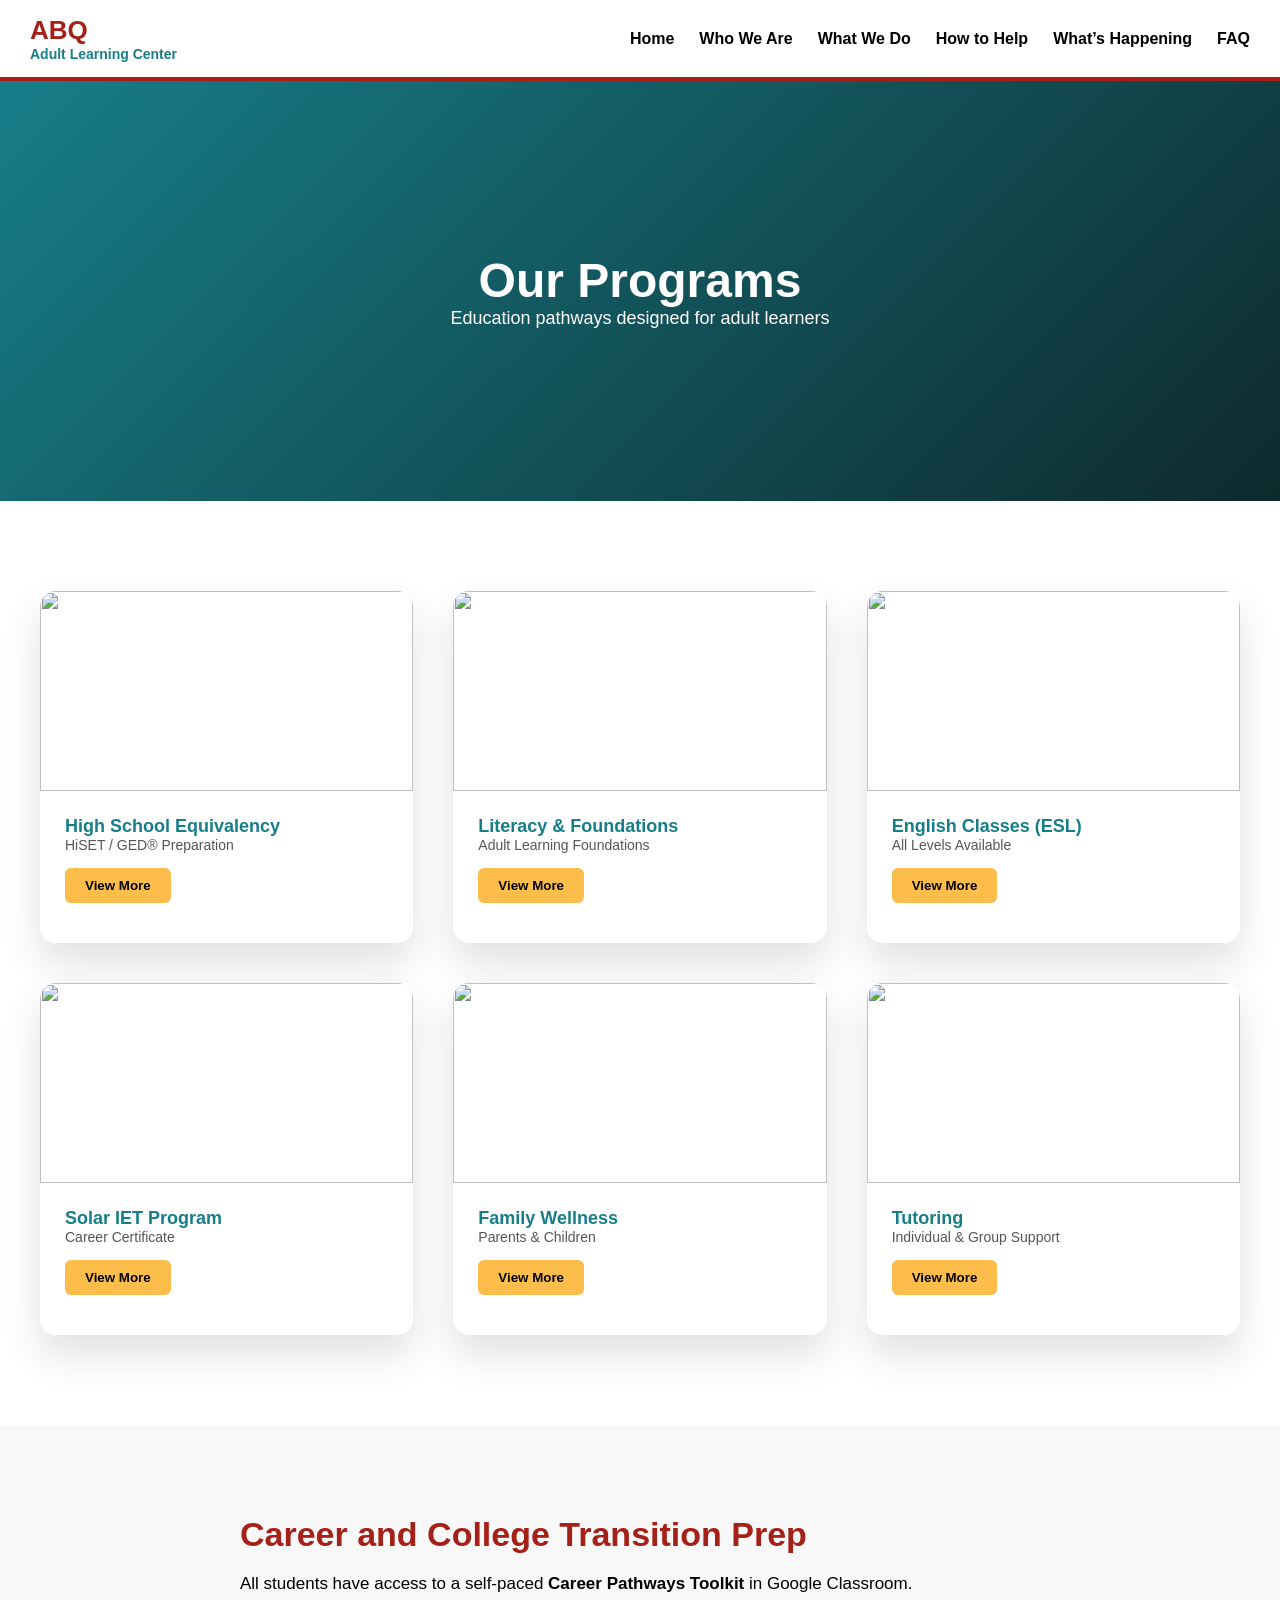
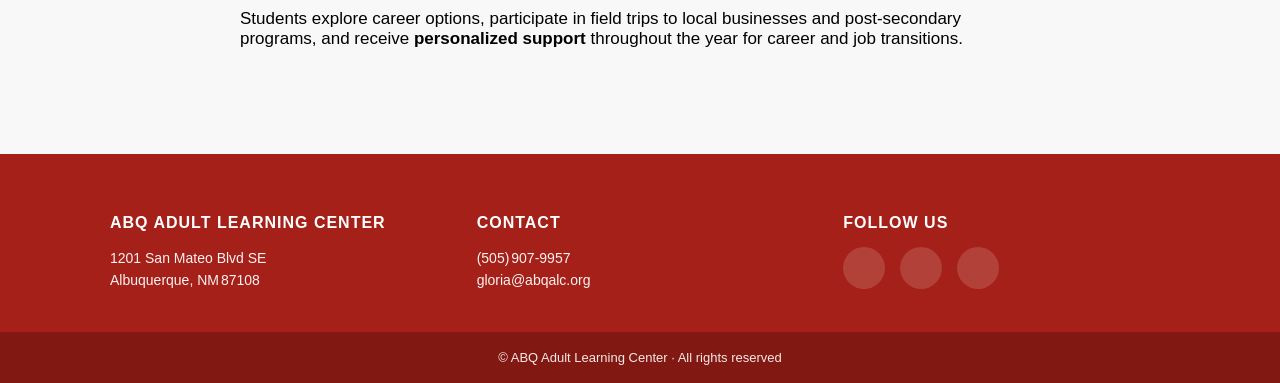
==== pa.html @ e1749927 "Add files via upload" ====
<!DOCTYPE html><html lang="es">
<head>
  <meta charset="UTF-8" />
  <meta name="viewport" content="width=device-width, initial-scale=1.0" />

  <title>ABQ Adult Learning Center</title>
  <link rel="stylesheet" href="styles.css" />
  <script src="script.js"></script>

</head>

<body>

<!-- ================= NAVBAR ================= -->
<header class="navbar">
  <div class="logo">
    ABQ <span>Adult Learning Center</span>
  </div>

  <button class="menu-toggle" aria-label="Toggle Menu">☰</button>

  <nav class="nav-menu">
    <ul class="menu-root">

      <li class="menu-item">
<a href="index.html">Home</a>

        <ul class="submenu">
          <li class="has-children"><a href="pa.html">Program Information</a>
             <ul class="submenu sub">
              <li><a href="pa.html">1</a></li>
              <li><a href="pa2.html">2</a></li>
              <li><a href="pa.html">3</a></li>
              <li><a href="pa.html">4</a></li>
              <li><a href="pa.html">5</a></li>
             
            </ul>
            </li>

          <li class="has-children">
            <a href="pa.html"> 2022–2023 Student Success</a>
             <ul class="submenu sub">
              <li><a href="pa.html">Board</a></li>
             <li><a href="pa.html">staff</a></li>
            </ul>
            </li>
          <li>Location & Contact</li>
        </ul>
      </li>

      <li class="menu-item">
        Who We Are
        <ul class="submenu">
          <li class="has-children">
            Board and Staff
            <ul class="submenu sub">
              <li>Board</li>
              <li>Staff</li>
            </ul>
          </li>
          <li>Community Partners</li>
          <li>Contact Us</li>
        </ul>
      </li>

      <li class="menu-item">
        What We Do
        <ul class="submenu">
          <li>Our Programs</li>
          <li>Student Advocacy</li>
          <li>Resources</li>
          <li>Janice Pecos Scholarship</li>
        </ul>
      </li>

      <li class="menu-item">
        How to Help
        <ul class="submenu">
          <li>Volunteer</li>
          <li>Donate</li>
        </ul>
      </li>

      <li class="menu-item">
        What’s Happening
        <ul class="submenu">
          <li>Annual Reports</li>
          <li>Events</li>
          <li>News</li>
        </ul>
      </li>

      <li class="menu-item">FAQ</li>
    </ul>
  </nav>
</header>

<!-- ===================== MAIN CONTENT ===================== -->
<main>

 
<!-- ================= HERO ================= -->
<section class="program-hero">
  <canvas id="network"></canvas>

  <div class="program-hero-content">
    <h1>Our Programs</h1>
    <p>Education pathways designed for adult learners</p>
  </div>
</section>




<!-- ================= PROGRAMS ================= -->
<section class="p-sec">
  <div class="p-grid">

    <div class="p-card">
      <img src="img/aalc4.jpg" alt="">
      <div class="p-info">
        <h3>High School Equivalency</h3>
        <p>HiSET / GED® Preparation</p>
        <button class="p-btn">View More</button>

        <div class="p-more">
          <p>
            In‑person and online classes available.<br>
            Instruction in Reading, Writing, Math,
            Science and Social Studies.
          </p>
        </div>
      </div>
    </div>

    <div class="p-card">
      <img src="img/aalc6.jpg" alt="">
      <div class="p-info">
        <h3>Literacy & Foundations</h3>
        <p>Adult Learning Foundations</p>
        <button class="p-btn">View More</button>

        <div class="p-more">
          <p>
            Improve your reading, writing,
            and basic math skills with learners
            at a similar level.

Do you need help with literacy and the fundamentals of education to earn your high school equivalency (formerly known as GED)?  We're here to help you get there!  

We currently offer a hybrid class to accommodate your needs:

Online classes meet Monday to Wednesday:

10 a.m. to noon 

OR

5 p.m. to 7 p.m.

In-person classes meet on Thursday:

10 a.m. to noon 

OR

5 p.m. to 7 p.m.

          </p>
        </div>
      </div>
    </div>

    <div class="p-card">
      <img src="img/aalc5.jpg" alt="">
      <div class="p-info">
        <h3>English Classes (ESL)</h3>
        <p>All Levels Available</p>
        <button class="p-btn">View More</button>

        <div class="p-more">
          <p>
            Reading, writing, speaking, listening,
            and grammar skills.<br>
            Beginner to advanced classes.
          </p>
        </div>
      </div>
    </div>

    <div class="p-card">
      <img src="img/aalc7.jpg" alt="">
      <div class="p-info">
        <h3>Solar IET Program</h3>
        <p>Career Certificate</p>
        <button class="p-btn">View More</button>

        <div class="p-more">
          <p>
            Earn a certificate in the
            fast‑growing solar industry.
          </p>
        </div>
      </div>
    </div>

    <div class="p-card">
      <img src="img/aalc6.jpg" alt="">
      <div class="p-info">
        <h3>Family Wellness</h3>
        <p>Parents & Children</p>
        <button class="p-btn">View More</button>

        <div class="p-more">
          <p>
            Families work together to improve
            educational, health and financial outcomes.
          </p>
        </div>
      </div>
    </div>

    <div class="p-card">
      <img src="img/aalc4.jpg" alt="">
      <div class="p-info">
        <h3>Tutoring</h3>
        <p>Individual & Group Support</p>
        <button class="p-btn">View More</button>

        <div class="p-more">
          <p>
            One‑on‑one and group tutoring
            provided by dedicated volunteers.
          </p>
        </div>
      </div>
    </div>

  </div>
</section>

<!-- ================= CAREER SECTION ================= -->
<section class="career-section">

  <div class="career-content">
    <h2>Career and College Transition Prep</h2>

    <p>
      All students have access to a self-paced
      <strong>Career Pathways Toolkit</strong>
      in Google Classroom.
    </p>

    <p>
      Students explore career options, participate
      in field trips to local businesses and
      post-secondary programs, and receive
      <strong>personalized support</strong>
      throughout the year for career and job transitions.
    </p>
  </div>

</section>






</main>

<!-- ===================== FOOTER ===================== -->
<footer class="site-footer">

  <div class="footer-container">

    <div class="footer-column">
      <h3>ABQ Adult Learning Center</h3>
      <p>
        1201 San Mateo Blvd SE<br />
        Albuquerque, NM 87108
      </p>
    </div>

    <div class="footer-column">
      <h3>Contact</h3>
      <p>(505) 907‑9957</p>
      <p>gloria@abqalc.org</p>
    </div>

    <div class="footer-column">
      <h3>Follow Us</h3>
      <div class="social-icons">
        <a href="#" aria-label="Facebook"><i class="fab fa-facebook-f"></i></a>
        <a href="#" aria-label="Instagram"><i class="fab fa-instagram"></i></a>
        <a href="#" aria-label="LinkedIn"><i class="fab fa-linkedin-in"></i></a>
      </div>
    </div>

  </div>

  <div class="footer-bottom">
    © <span id="year"></span> ABQ Adult Learning Center · All rights reserved
  </div>

</footer>

<script>
document.querySelectorAll('.p-card').forEach(card => {
  const btn = card.querySelector('.p-btn');

  btn.addEventListener('click', () => {
    card.classList.toggle('active');
  });
});
</script>


</body>
</html>
---- styles.css ----
/* =============================
   COLORES
============================= */
:root {
  --red: #a42018;
  --yellow: #fdbd4a;
  --blue: #177E89;
  --white: #ffffff;
  --dark: #0e2a2d;
}

/* =============================
   RESET
============================= */
* {
  margin: 0;
  padding: 0;
  box-sizing: border-box;
}

body {
  font-family: "Segoe UI", Arial, sans-serif;
  background: #f5f5f5;
}

/* =============================
   NAVBAR
============================= */
.navbar {
  display: flex;
  justify-content: space-between;
  align-items: center;
  padding: 15px 30px;
  background: var(--white);
  border-bottom: 4px solid var(--red);
  position: sticky;
  top: 0;
  z-index: 1000;
}

.logo {
  font-weight: bold;
  font-size: 26px;
  color: var(--red);
}

.logo span {
  display: block;
  font-size: 14px;
  color: var(--blue);
}

/* =============================
   MENU
============================= */
.menu-toggle {
  display: none;
  font-size: 28px;
  background: none;
  border: none;
  cursor: pointer;
}

.menu-root {
  list-style: none;
  display: flex;
  gap: 25px;
}


.menu-item {
  position: relative;
  cursor: pointer;
  font-weight: 600;
}

.menu-item:hover {
  color: var(--red);
}

/* =============================
   SUBMENÚS (NIVEL 1 Y 2)
============================= */
.submenu {
  position: absolute;
  top: 100%;
  left: 0;
  background: var(--white);
  min-width: 240px;
  display: none; /* SIEMPRE OCULTO */
  flex-direction: column;
  box-shadow: 0 6px 16px rgba(0,0,0,0.15);
  border-radius: 6px;
  padding: 10px 0;
  z-index: 999;
}

/* Mostrar SOLO si está activo (mobile) */
.menu-item.active > .submenu,
.has-children.active > .submenu {
  display: flex;
}

/* Desktop (hover real) */
@media (hover: hover) {
  .menu-item:hover > .submenu {
    display: flex;
  }

  .has-children:hover > .submenu {
    display: flex;
  }
}

.submenu li {
  padding: 10px 20px;
  white-space: nowrap;
}

.submenu li:hover {
  background: var(--yellow);
}

/* Segundo nivel */
.has-children {
  position: relative;
}

.submenu.sub {
  top: 0;
  left: 100%;
}


/* =============================
   CANVAS
============================= */
#network {
  position: absolute;
  inset: 0;
  z-index: 1;
}

/* =============================
   HERO CONTENT
============================= */
.hero-content {
  position: relative;
  z-index: 2;
  max-width: 600px;
  padding: 80px;
  color: var(--white);
}

.hero h1 {
  font-size: 52px;
  line-height: 1.1;
}

.hero h1 span {
  color: var(--yellow);
}

.hero p {
  margin: 20px 0;
  font-size: 20px;
}

/* =============================
   BUTTONS
============================= */
.hero-buttons {
  display: flex;
  gap: 15px;
}

.btn {
  padding: 14px 26px;
  font-size: 14px;
  border-radius: 6px;
  cursor: pointer;
  border: none;
  font-weight: bold;
}

.btn.primary {
  background: var(--yellow);
  color: #000;
}

.btn.secondary {
  background: transparent;
  border: 2px solid var(--white);
  color: var(--white);
}

/* =============================
   RESPONSIVE (MOBILE)
============================= */
@media (max-width: 768px) {
  .menu-toggle {
    display: block;
  }

  .nav-menu {
    display: none;
    width: 100%;
    background: var(--white);
  }

  .nav-menu.open {
    display: block;
  }

  .nav-menu ul {
    flex-direction: column;
    padding: 15px;
    gap: 10px;
  }

  .submenu {
    position: static;
    box-shadow: none;
    border-radius: 0;
    padding-left: 15px;
  }

  .hero-content {
    padding: 40px;
  }

  .hero h1 {
    font-size: 36px;
  }
}

.hero {
  position: relative;
  height: 550px;
  overflow: hidden;
}

/* IMAGEN DE FONDO REAL */
.hero-bg {
  position: absolute;
  inset: 0;
  background-image: url("img/hero.webp"); /* 👈 AQUÍ */
  background-size: cover;
  background-position: center;
  background-repeat: no-repeat;
  z-index: 0;
}

/* MÉTRICAS */
.stats {
  display: flex;
  justify-content: space-around;
  padding: 60px 20px;
  background: linear-gradient(135deg, #177E89, #0e2a2d);
  color: white;
}

.stat {
  text-align: center;
}

.stat strong {
  font-size: 48px;
  color: #fdbd4a;
}

.stat span {
  display: block;
  margin-top: 8px;
  font-size: 14px;
  opacity: 0.9;
}



/* =============================
   ENROLL SECTION
============================= */
.enroll-section {
  background: #ffffff;
  padding: 80px 20px;
}

.enroll-container {
  max-width: 900px;
  margin: 0 auto;
}

.enroll-section h2 {
  font-size: 32px;
  color: #a42018;
  margin-bottom: 25px;
  letter-spacing: 0.5px;
}

.enroll-intro {
  font-size: 18px;
  color: #333;
  margin-bottom: 30px;
  line-height: 1.6;
}



/* =============================
   ENROLL – FLIP CARDS SECTION
============================= */
.enroll-section {
  background: #ffffff;
  padding: 80px 20px;
}

.enroll-container {
  max-width: 1100px;
  margin: 0 auto;
}

/* Header */
.enroll-header {
  max-width: 650px;
  margin-bottom: 60px;
}

.enroll-header h2 {
  font-size: 32px;
  color: #a42018;
  margin-bottom: 15px;
}

.enroll-header p {
  font-size: 18px;
  color: #444;
  line-height: 1.6;
}

/* Grid */
.flip-grid {
  display: grid;
  grid-template-columns: repeat(4, 1fr);
  gap: 30px;
}

/* Flip Card */
.flip-card {
  perspective: 1200px;
}

.flip-inner {
  position: relative;
  width: 100%;
  height: 260px;
  transition: transform 0.7s ease;
  transform-style: preserve-3d;
}

.flip-card:hover .flip-inner {
  transform: rotateY(180deg);
}

/* Front & Back */
.flip-front,
.flip-back {
  position: absolute;
  inset: 0;
  border-radius: 12px;
  backface-visibility: hidden;
  display: flex;
  flex-direction: column;
  justify-content: center;
  padding: 25px;
}

/* Front */
.flip-front {
  background: #177E89;
  color: white;
  text-align: center;
}

.flip-front .icon {
  font-size: 42px;
  margin-bottom: 15px;
}

.flip-front h3 {
  font-size: 18px;
  line-height: 1.4;
}

/* Back */
.flip-back {
  background: #fdbd4a;
  color: #000;
  transform: rotateY(180deg);
}

.flip-back p {
  font-size: 15px;
  line-height: 1.6;
}

/* =============================
   RESPONSIVE
============================= */
@media (max-width: 1024px) {
  .flip-grid {
    grid-template-columns: repeat(2, 1fr);
  }
}

@media (max-width: 600px) {
  .flip-grid {
    grid-template-columns: 1fr;
  }

  .enroll-header h2 {
    font-size: 26px;
  }
}




/* =============================
   CONNECT SECTION
============================= */
.connect-section {
  padding: 90px 20px;
  background: linear-gradient(135deg, #177E89, #0e2a2d);
  color: white;
}

.connect-wrapper {
  max-width: 1100px;
  margin: 0 auto;
}

.connect-title {
  font-size: 38px;
  margin-bottom: 10px;
}

.connect-subtitle {
  font-size: 18px;
  opacity: 0.9;
  margin-bottom: 60px;
  max-width: 500px;
}

/* Grid */
.connect-grid {
  display: grid;
  grid-template-columns: repeat(4, 1fr);
  gap: 30px;
}

/* Card */
.connect-card {
  background: rgba(255, 255, 255, 0.08);
  border-radius: 16px;
  padding: 35px 25px;
  transition: transform 0.4s ease, background 0.4s ease;
  position: relative;
}

.connect-card:hover {
  transform: translateY(-10px);
  background: rgba(255, 255, 255, 0.15);
}

.connect-icon {
  font-size: 42px;
  margin-bottom: 20px;
}

.connect-card h3 {
  font-size: 18px;
  margin-bottom: 10px;
}

.connect-card p {
  font-size: 15px;
  line-height: 1.6;
}

.highlight {
  font-size: 18px;
  font-weight: bold;
  color: #fdbd4a;
}

.note {
  font-size: 12px;
  opacity: 0.8;
}

.spanish {
  margin-top: 10px;
  font-size: 14px;
  opacity: 0.85;
}

/* Pulse Effect */
.pulse::after {
  content: "";
  position: absolute;
  inset: 0;
  border-radius: 16px;
  border: 2px solid rgba(253, 189, 74, 0.8);
  animation: pulse 2s infinite;
  pointer-events: none;
}

@keyframes pulse {
  0% { opacity: 0.7; }
  50% { opacity: 0; }
  100% { opacity: 0.7; }
}

/* Responsive */
@media (max-width: 1000px) {
  .connect-grid {
    grid-template-columns: repeat(2, 1fr);
  }
}

@media (max-width: 600px) {
  .connect-grid {
    grid-template-columns: 1fr;
  }

  .connect-title {
    font-size: 30px;
  }
}


/* =============================
   PARTNERS SECTION
============================= */
.partners-section {
  padding: 90px 20px;
  background: #ffffff;
}

.partners-container {
  max-width: 1200px;
  margin: 0 auto;
  display: grid;
  grid-template-columns: 2fr 1fr;
  gap: 50px;
  align-items: center;
}

/* VIDEO */
.partners-video h2 {
  color: #a42018;
  font-size: 32px;
  margin-bottom: 25px;
}

.video-wrapper {
  position: relative;
  padding-top: 56.25%;
  border-radius: 16px;
  overflow: hidden;
  box-shadow: 0 30px 60px rgba(0,0,0,0.2);
}

.video-wrapper iframe {
  position: absolute;
  inset: 0;
  width: 100%;
  height: 100%;
}

/* CARRUSEL */
.partners-carousel {
  position: relative;
  height: 420px;
  overflow: hidden;
}

.partners-carousel h3 {
  margin-bottom: 20px;
  font-size: 18px;
  color: #177E89;
  text-transform: uppercase;
  letter-spacing: 1px;
}

/* Track */
.carousel-track {
  display: flex;
  flex-direction: column;
  gap: 25px;
  animation: scrollUp 18s linear infinite;
}

/* Logo Card */
.partner-logo {
  background: #f8f8f8;
  border-radius: 12px;
  padding: 20px;
  display: flex;
  align-items: center;
  justify-content: center;
  box-shadow: 0 10px 25px rgba(0,0,0,0.08);
}

.partner-logo img {
  max-width: 140px;
  max-height: 60px;
  object-fit: contain;
  filter: grayscale(100%);
  opacity: 0.85;
  transition: all 0.3s ease;
}

.partner-logo:hover img {
  filter: grayscale(0%);
  opacity: 1;
}

/* Animación vertical */
@keyframes scrollUp {
  from {
    transform: translateY(0);
  }
  to {
    transform: translateY(-50%);
  }
}

/* =============================
   RESPONSIVE
============================= */
@media (max-width: 900px) {
  .partners-container {
    grid-template-columns: 1fr;
  }

  .partners-carousel {
    height: auto;
  }

  .carousel-track {
    animation: none;
  }
}

/* =============================
   LIGHTBOX / MODAL
============================= */
.lightbox {
  position: fixed;
  inset: 0;
  display: none;
  z-index: 9999;
}

.lightbox.active {
  display: block;
}

/* Fondo oscuro */
.lightbox-overlay {
  position: absolute;
  inset: 0;
  background: rgba(14, 42, 45, 0.85);
  backdrop-filter: blur(3px);
}

/* Contenido */
.lightbox-content {
  position: relative;
  max-width: 80%;
  max-height: 80%;
  margin: auto;
  top: 50%;
  transform: translateY(-50%) scale(0.9);
  animation: zoomIn 0.4s ease forwards;
}

.lightbox-content img {
  width: 9cm;
  height: 9cm;
  object-fit: contain;
  border-radius: 12px;
  background: white;
  padding: 10px;
  display: block;
  margin: 0 auto;
}


/* Botón cerrar */
.lightbox-close {
  position: absolute;
  top: -45px;
  right: -10px;
  font-size: 32px;
  background: none;
  color: #fdbd4a;
  border: none;
  cursor: pointer;
}

/* Animación */
@keyframes zoomIn {
  to {
    transform: translateY(-50%) scale(1);
  }
}

/* Responsive */
@media (max-width: 600px) {
  .lightbox-content {
    max-width: 90%;
    max-height: 90%;
  }
}




/* =============================
   VOLUNTEER SECTION
============================= */
.volunteer-section {
  padding: 90px 20px;
  background: #ffffff;
}

.volunteer-container {
  max-width: 1200px;
  margin: 0 auto;
  display: grid;
  grid-template-columns: 1fr 1fr;
  gap: 60px;
  align-items: center;
}

/* Imagen con zoom */
.volunteer-image {
  position: relative;
  overflow: hidden;
  border-radius: 18px;
  box-shadow: 0 25px 50px rgba(0,0,0,0.2);
}

.volunteer-image img {
  width: 100%;
  height: 100%;
  object-fit: cover;
  transition: transform 0.8s ease;
}

.volunteer-image:hover img {
  transform: scale(1.08);
}

/* Contenido */
.volunteer-content h2 {
  font-size: 36px;
  color: #a42018;
  margin-bottom: 20px;
  line-height: 1.2;
}

.volunteer-intro {
  font-size: 18px;
  color: #444;
  margin-bottom: 30px;
  max-width: 500px;
}

/* Lista */
.volunteer-list {
  list-style: none;
  padding: 0;
}

.volunteer-list li {
  display: flex;
  align-items: center;
  font-size: 16px;
  color: #333;
  margin-bottom: 15px;
}

.volunteer-list .icon {
  font-size: 22px;
  margin-right: 12px;
  color: #177E89;
}

/* =============================
   RESPONSIVE
============================= */
@media (max-width: 900px) {
  .volunteer-container {
    grid-template-columns: 1fr;
  }

  .volunteer-content h2 {
    font-size: 30px;
  }
}


/* =============================
   FOOTER
============================= */
.site-footer {
  background: #a42018;
  color: white;
}

.footer-container {
  max-width: 1100px;
  margin: 0 auto;
  padding: 60px 20px 40px;
  display: grid;
  grid-template-columns: repeat(3, 1fr);
  gap: 40px;
}

.footer-column h3 {
  font-size: 16px;
  margin-bottom: 15px;
  text-transform: uppercase;
  letter-spacing: 1px;
}

.footer-column p {
  font-size: 14px;
  line-height: 1.6;
  opacity: 0.95;
}

/* SOCIAL ICONS */
.social-icons {
  display: flex;
  gap: 15px;
}

.social-icons a {
  width: 42px;
  height: 42px;
  border-radius: 50%;
  background: rgba(255, 255, 255, 0.15);
  display: flex;
  align-items: center;
  justify-content: center;
  font-size: 20px;
  color: white;
  text-decoration: none;
  transition: all 0.3s ease;
}

.social-icons a:hover {
  background: #fdbd4a;
  color: #000;
  transform: translateY(-4px);
}

/* BOTTOM */
.footer-bottom {
  background: #7f1812; /* rojo más oscuro */
  text-align: center;
  padding: 18px 15px;
  font-size: 13px;
  opacity: 0.9;
}

/* RESPONSIVE */
@media (max-width: 800px) {
  .footer-container {
    grid-template-columns: 1fr;
    text-align: center;
  }

  .social-icons {
    justify-content: center;
  }
}

nav a {
  text-decoration: none;
  color: inherit;
}


/* ================= CAREER ================= */
.career-section {
  padding: 90px 20px;
  background: #f8f8f8;
}

.career-content {
  max-width: 800px;
  margin: auto;
}

.career-content h2 {
  color: #a42018;
  font-size: 34px;
  margin-bottom: 20px;
}

.career-content p {
  font-size: 17px;
  margin-bottom: 15px;
}

/* Responsive */
@media (max-width: 900px) {
  .programs-grid {
    grid-template-columns: 1fr;
  }
}

.program-hero {
  position: relative;
  height: 420px;
  background: linear-gradient(135deg, #177E89, #0e2a2d);
  overflow: hidden;
}

.program-hero-content {
  position: relative;
  z-index: 2;
  color: white;
  text-align: center;
  top: 50%;
  transform: translateY(-50%);
}

.program-hero h1 {
  font-size: 48px;
}

.program-hero p {
  font-size: 18px;
}




/* ================= PROGRAMS ================= */

.p-sec {
  padding: 90px 20px;
  background: #fff;
  font-family: "Segoe UI", Arial, sans-serif;
}

.p-ttl {
  text-align: center;
  font-size: 32px;
  color: #a42018;
  margin-bottom: 60px;
}

.p-grid {
  max-width: 1200px;
  margin: 0 auto;
  display: grid;
  grid-template-columns: repeat(3, 1fr);
  gap: 40px;
}

.p-card {
  background: #fff;
  border-radius: 16px;
  box-shadow: 0 20px 40px rgba(0,0,0,.12);
  transition: transform .3s ease, box-shadow .3s ease;
}

.p-card:hover {
  transform: translateY(-6px);
  box-shadow: 0 30px 60px rgba(0,0,0,.18);
}

.p-card img {
  width: 100%;
  height: 200px;
  object-fit: cover;
  display: block;
  border-radius: 16px 16px 0 0;
}

.p-info {
  padding: 25px;
}

.p-info h3 {
  font-size: 18px;
  color: #177E89;
}

.p-info p {
  font-size: 14px;
  color: #555;
}

/* Button */
.p-btn {
  margin-top: 15px;
  background: #fdbd4a;
  border: none;
  padding: 10px 20px;
  border-radius: 6px;
  font-weight: bold;
  cursor: pointer;
}

.p-btn:hover {
  background: #e6a832;
}

/* Expandable text */
.p-more {
  margin-top: 15px;
  font-size: 14px;
  line-height: 1.6;
  color: #333;
  max-height: 0;
  overflow: hidden;
  transition: max-height .4s ease;
}

/* Responsive */
@media (max-width: 1000px) {
  .p-grid {
    grid-template-columns: repeat(2, 1fr);
  }
}

@media (max-width: 650px) {
  .p-grid {
    grid-template-columns: 1fr;
  }
}

.p-card.active .p-more {
  max-height: 200px; /* o lo que necesites */
}


.contact-hero {
  padding: 80px 20px;
  background: linear-gradient(135deg, #177E89, #0e2a2d);
  color: white;
  text-align: center;
}

.contact-hero h1 {
  font-size: 42px;
}

.contact-section {
  padding: 80px 20px;
  background: #fff;
}

.contact-grid {
  max-width: 1100px;
  margin: auto;
  display: grid;
  grid-template-columns: repeat(2, 1fr);
  gap: 30px;
}

.contact-card {
  background: #f8f8f8;
  padding: 25px;
  border-radius: 14px;
  box-shadow: 0 15px 30px rgba(0,0,0,0.08);
}

.contact-card h2 {
  color: var(--red);
  margin-bottom: 15px;
  font-size: 18px;
}

.contact-card p {
  font-size: 15px;
  line-height: 1.6;
  color: #333;
}

/* RESPONSIVE */
@media (max-width: 768px) {
  .contact-grid {
    grid-template-columns: 1fr;
  }

  .contact-hero h1 {
    font-size: 32px;
  }
}



.stories-section {
  padding: 80px 20px;
  background: #f5f5f5;
}

.stories-container {
  max-width: 1100px;
  margin: auto;
  display: flex;
  align-items: center;
  gap: 40px;
  background: white;
  padding: 40px;
  border-radius: 16px;
  box-shadow: 0 20px 50px rgba(0,0,0,0.1);
}

/* IMAGE */
.story-image img {
  width: 320px;
  height: 320px;
  object-fit: cover;
  border-radius: 16px;
  transition: opacity 0.5s ease;
}

/* TEXT */
.story-text h2 {
  color: #a42018;
  margin-bottom: 20px;
}

.story-text h3 {
  color: #177E89;
  margin-bottom: 10px;
}

.story-text p {
  line-height: 1.6;
  color: #333;
}

/* RESPONSIVE */
@media (max-width: 768px) {
  .stories-container {
    flex-direction: column;
    text-align: center;
  }
}
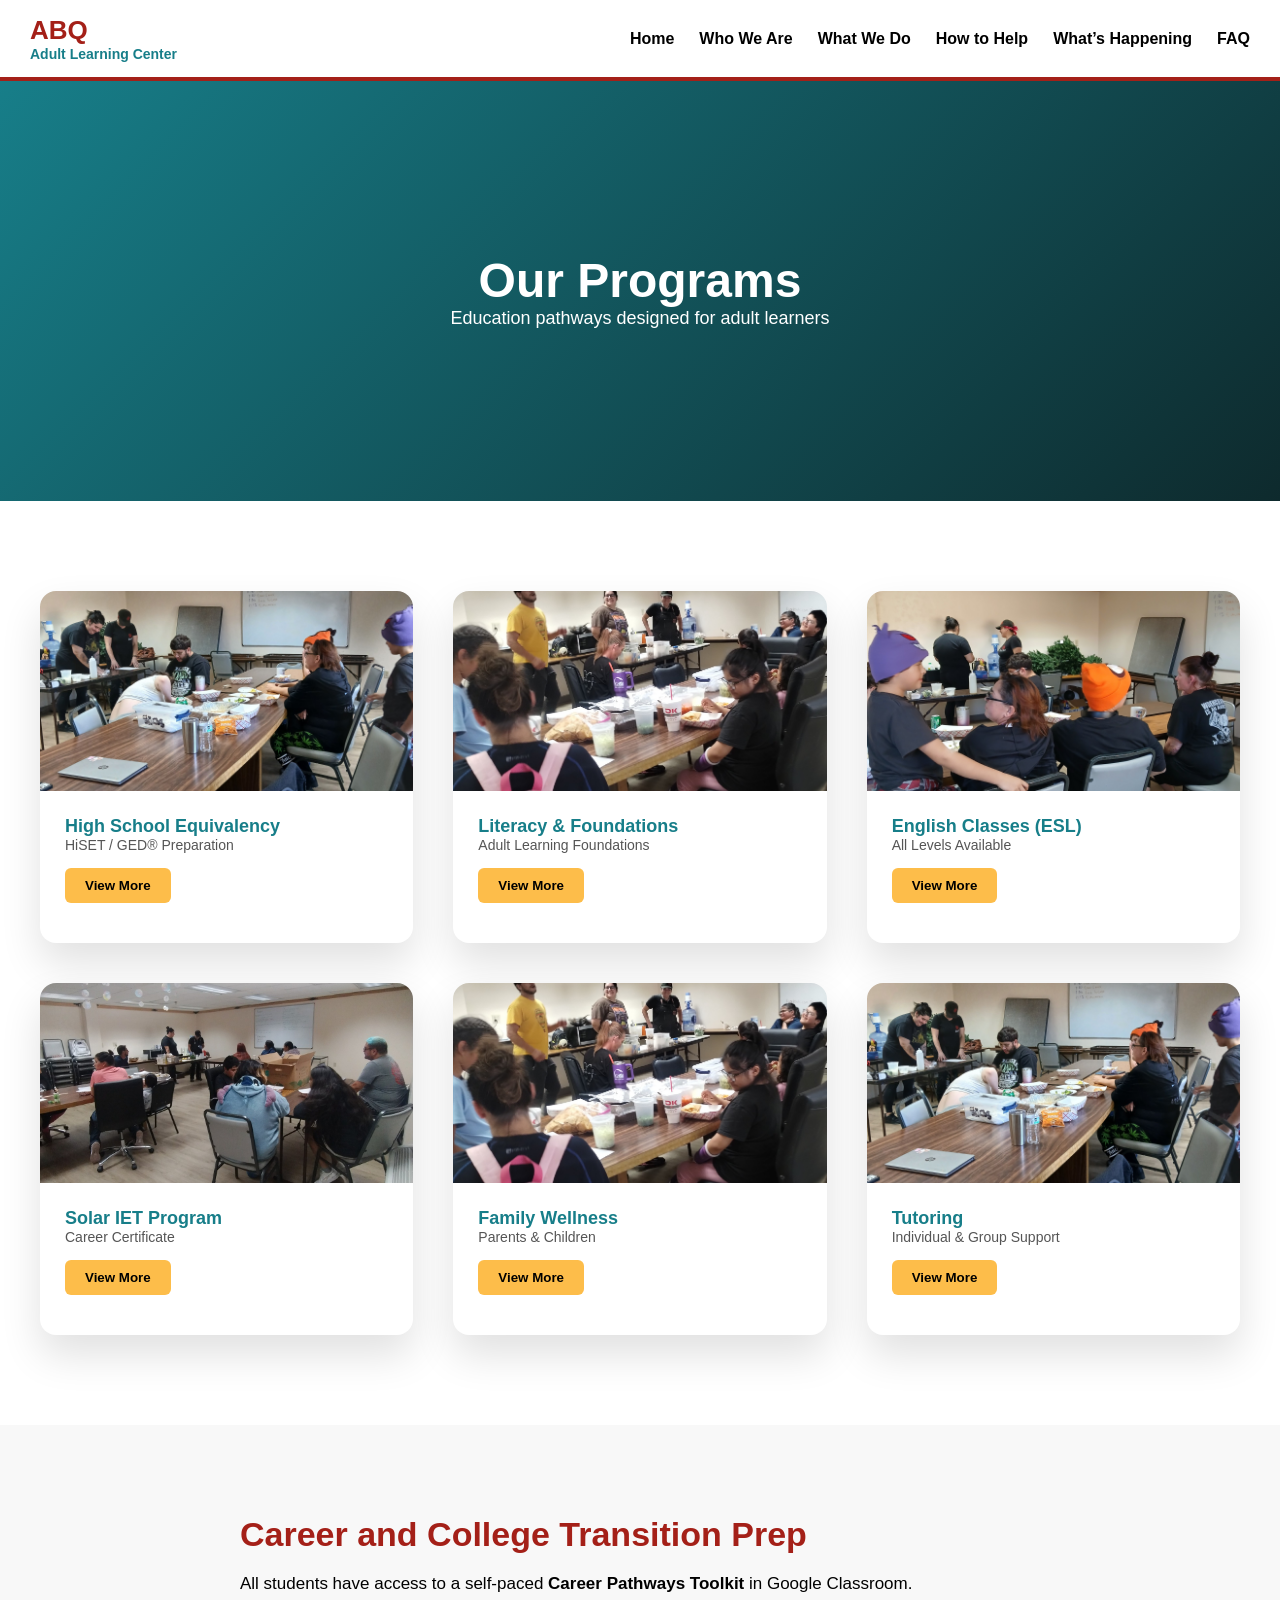
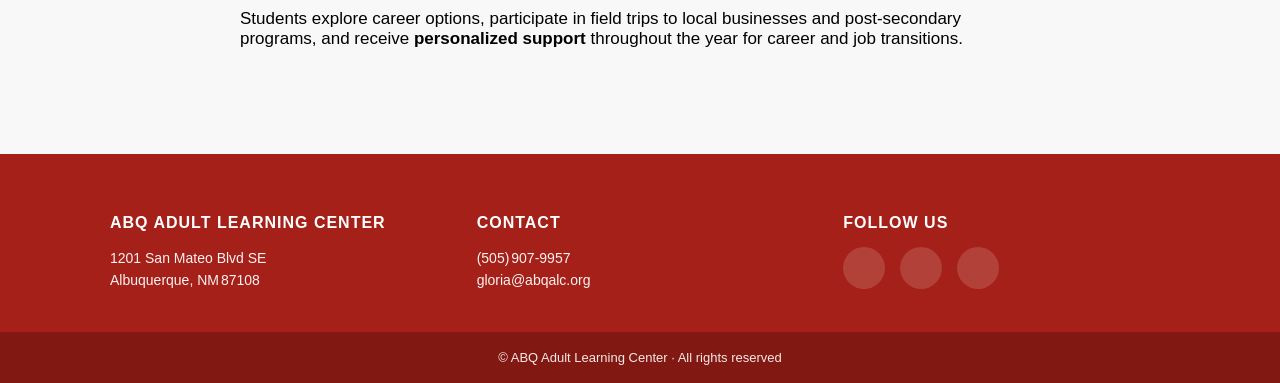
==== commit 4fffade1: "Add files via upload" ====
--- a/pa.html
+++ b/pa.html
@@ -27,24 +27,20 @@
 
         <ul class="submenu">
           <li class="has-children"><a href="pa.html">Program Information</a>
-             <ul class="submenu sub">
+        <!-- <ul class="submenu sub">
               <li><a href="pa.html">1</a></li>
               <li><a href="pa2.html">2</a></li>
               <li><a href="pa.html">3</a></li>
               <li><a href="pa.html">4</a></li>
               <li><a href="pa.html">5</a></li>
              
-            </ul>
+            </ul>-->
             </li>
 
           <li class="has-children">
-            <a href="pa.html"> 2022–2023 Student Success</a>
-             <ul class="submenu sub">
-              <li><a href="pa.html">Board</a></li>
-             <li><a href="pa.html">staff</a></li>
-            </ul>
-            </li>
-          <li>Location & Contact</li>
+            <a href="page2.html"> 2022–2023 Student Success</a>
+                    </li>
+          <li><a href="ci.html">Location & Contact</a></li>
         </ul>
       </li>
 
--- a/styles.css
+++ b/styles.css
@@ -1158,4 +1158,548 @@
     flex-direction: column;
     text-align: center;
   }
+}
+
+
+/* ARROWS */
+.stories-container {
+  position: relative;
+}
+
+.story-arrow {
+  position: absolute;
+  top: 50%;
+  transform: translateY(-50%);
+  background: rgba(23, 126, 137, 0.9);
+  color: white;
+  border: none;
+  width: 44px;
+  height: 44px;
+  border-radius: 50%;
+  font-size: 22px;
+  cursor: pointer;
+  display: flex;
+  align-items: center;
+  justify-content: center;
+  transition: background 0.3s ease, transform 0.3s ease;
+  z-index: 10;
+}
+
+.story-arrow:hover {
+  background: #fdbd4a;
+  color: #000;
+  transform: translateY(-50%) scale(1.1);
+}
+
+.story-arrow.left {
+  left: -20px;
+}
+
+.story-arrow.right {
+  right: -20px;
+}
+
+/* Mobile */
+@media (max-width: 768px) {
+  .story-arrow.left {
+    left: 5px;
+  }
+
+  .story-arrow.right {
+    right: 5px;
+  }
+}
+
+
+
+/* ================= WHO WE ARE ================= */
+.who-section {
+  padding: 90px 20px;
+  background: #ffffff;
+}
+
+.who-container {
+  max-width: 1200px;
+  margin: 0 auto;
+}
+
+.who-title {
+  text-align: center;
+  font-size: 34px;
+  color: #a42018;
+  margin-bottom: 60px;
+}
+
+/* GRID */
+.who-grid {
+  display: grid;
+  grid-template-columns: repeat(3, 1fr);
+  gap: 30px;
+}
+
+/* CARD */
+.who-card {
+  position: relative;
+  height: 320px;
+  border-radius: 16px;
+  overflow: hidden;
+  cursor: pointer;
+}
+
+.who-card img {
+  width: 100%;
+  height: 100%;
+  object-fit: cover;
+  transition: transform 0.6s ease;
+}
+
+/* OVERLAY */
+.who-overlay {
+  position: absolute;
+  inset: 0;
+  background: linear-gradient(
+    to top,
+    rgba(14, 42, 45, 0.9),
+    rgba(14, 42, 45, 0.2)
+  );
+  color: white;
+  display: flex;
+  flex-direction: column;
+  justify-content: flex-end;
+  padding: 25px;
+  transform: translateY(60%);
+  transition: transform 0.6s ease;
+}
+
+.who-overlay h3 {
+  font-size: 18px;
+  margin-bottom: 10px;
+  color: #fdbd4a;
+}
+
+.who-overlay p {
+  font-size: 14px;
+  line-height: 1.6;
+  opacity: 0;
+  transition: opacity 0.4s ease;
+}
+
+/* HOVER EFFECT */
+.who-card:hover img {
+  transform: scale(1.1);
+}
+
+.who-card:hover .who-overlay {
+  transform: translateY(0);
+}
+
+.who-card:hover .who-overlay p {
+  opacity: 1;
+}
+
+/* RESPONSIVE */
+@media (max-width: 1000px) {
+  .who-grid {
+    grid-template-columns: repeat(2, 1fr);
+  }
+}
+
+@media (max-width: 600px) {
+  .who-grid {
+    grid-template-columns: 1fr;
+  }
+}
+
+
+
+/* ================= OUR MODEL ================= */
+.model-section {
+  padding: 100px 20px;
+  background: #f8f8f8;
+}
+
+.model-container {
+  max-width: 1200px;
+  margin: 0 auto;
+}
+
+.model-title {
+  text-align: center;
+  font-size: 34px;
+  color: #a42018;
+  margin-bottom: 60px;
+}
+
+/* CARD */
+.model-card {
+  position: relative;
+  border-radius: 20px;
+  overflow: hidden;
+  box-shadow: 0 30px 60px rgba(0,0,0,0.2);
+}
+
+/* IMAGE */
+.model-image img {
+  width: 100%;
+  height: 480px;
+  object-fit: cover;
+  display: block;
+  transition: transform 0.8s ease;
+}
+
+/* OVERLAY */
+.model-overlay {
+  position: absolute;
+  inset: 0;
+  background: linear-gradient(
+    to top,
+    rgba(14, 42, 45, 0.95),
+    rgba(14, 42, 45, 0.4)
+  );
+  color: white;
+  padding: 50px;
+  display: flex;
+  flex-direction: column;
+  justify-content: flex-end;
+  transform: translateY(55%);
+  transition: transform 0.7s ease;
+}
+
+.model-overlay h3 {
+  font-size: 22px;
+  color: #fdbd4a;
+  margin-bottom: 15px;
+}
+
+.model-overlay p {
+  font-size: 16px;
+  line-height: 1.7;
+  opacity: 0;
+  transition: opacity 0.5s ease;
+}
+
+/* HOVER EFFECT */
+.model-card:hover .model-image img {
+  transform: scale(1.08);
+}
+
+.model-card:hover .model-overlay {
+  transform: translateY(0);
+}
+
+.model-card:hover .model-overlay p {
+  opacity: 1;
+}
+/* MOBILE */
+@media (max-width: 768px) {
+  .model-image img {
+    height: 380px;
+  }
+
+  .model-overlay {
+    transform: translateY(0);
+  }
+} /* ✅ ESTA LLAVE FALTABA */
+
+
+
+
+/* ==================================================
+   BOARD & STAFF – SECTION BASE
+================================================== */
+
+.board-section {
+  padding: 100px 20px;
+  background: #ffffff;
+}
+
+.board-container {
+  max-width: 1200px;
+  margin: 0 auto;
+  text-align: center;
+}
+
+.board-title {
+  font-size: 36px;
+  color: #a42018;
+  font-weight: 700;
+  margin-bottom: 60px;
+  position: relative;
+}
+
+.board-title::after {
+  content: "";
+  width: 70px;
+  height: 4px;
+  background: #fdbd4a;
+  display: block;
+  margin: 15px auto 0;
+  border-radius: 3px;
+}
+
+/* ==================================================
+   SELECTOR (BOARD / STAFF)
+================================================== */
+
+.board-selector {
+  display: grid;
+  grid-template-columns: repeat(2, 1fr);
+  gap: 30px;
+  margin-bottom: 80px;
+}
+
+/* Selector Card */
+.selector-card {
+  position: relative;
+  height: 260px;
+  border-radius: 18px;
+  overflow: hidden;
+  cursor: pointer;
+  box-shadow: 0 20px 40px rgba(0,0,0,0.15);
+  transition: transform 0.4s ease, box-shadow 0.4s ease;
+}
+
+.selector-card img {
+  width: 100%;
+  height: 100%;
+  object-fit: cover;
+  display: block;
+}
+
+/* Overlay */
+.selector-overlay {
+  position: absolute;
+  inset: 0;
+  background: rgba(14, 42, 45, 0.75);
+  display: flex;
+  align-items: center;
+  justify-content: center;
+}
+
+/* Selector Title */
+.selector-overlay h3 {
+  font-size: 20px;
+  font-weight: 700;
+  text-transform: uppercase;
+  letter-spacing: 1.5px;
+  color: white;
+  padding: 12px 26px;
+  border: 2px solid rgba(255,255,255,0.75);
+  border-radius: 40px;
+  background: rgba(0,0,0,0.35);
+  backdrop-filter: blur(4px);
+  transition: all 0.3s ease;
+}
+
+/* Hover & Active */
+.selector-card:hover {
+  transform: scale(1.05);
+}
+
+.selector-card:hover .selector-overlay h3 {
+  background: #fdbd4a;
+  color: #000;
+  border-color: #fdbd4a;
+}
+
+.selector-card.active {
+  box-shadow: 0 30px 60px rgba(164,32,24,0.5);
+}
+
+/* ==================================================
+   CONTENT AREA
+================================================== */
+
+.board-content {
+  max-width: 1000px;
+  margin: 0 auto;
+  text-align: left;
+}
+
+/* Panels */
+.content-panel {
+  display: none;
+  animation: fadeUp 0.5s ease both;
+}
+
+.content-panel.show {
+  display: block;
+}
+
+/* Panel title */
+.panel-title {
+  font-size: 26px;
+  color: #177E89;
+  text-align: center;
+  margin-bottom: 50px;
+}
+
+/* ==================================================
+   PEOPLE GRID (BOARD / STAFF)
+================================================== */
+
+.people-grid {
+  display: grid;
+  grid-template-columns: repeat(3, 1fr);
+  gap: 30px;
+}
+
+/* Person card */
+.person-card {
+  background: #ffffff;
+  border-radius: 16px;
+  overflow: hidden;
+  box-shadow: 0 15px 35px rgba(0,0,0,0.12);
+  display: flex;
+  flex-direction: column;
+  transition: transform 0.4s ease, box-shadow 0.4s ease;
+}
+
+.person-card:hover {
+  transform: translateY(-8px);
+  box-shadow: 0 25px 50px rgba(0,0,0,0.18);
+}
+
+/* Person image */
+.person-card img {
+  width: 100%;
+  height: 240px;
+  object-fit: cover;
+  display: block;
+}
+
+/* Person info */
+.person-info {
+  padding: 22px;
+  flex-grow: 1;
+}
+
+.person-info h4 {
+  font-size: 18px;
+  font-weight: 700;
+  color: #a42018;
+  margin-bottom: 6px;
+}
+
+.person-info span {
+  display: block;
+  font-size: 13px;
+  font-weight: 600;
+  color: #177E89;
+  margin-bottom: 12px;
+  text-transform: uppercase;
+  letter-spacing: 0.5px;
+}
+
+.person-info p {
+  font-size: 14px;
+  line-height: 1.6;
+  color: #444;
+}
+
+/* ==================================================
+   ANIMATIONS
+================================================== */
+
+@keyframes fadeUp {
+  from {
+    opacity: 0;
+    transform: translateY(18px);
+  }
+  to {
+    opacity: 1;
+    transform: translateY(0);
+  }
+}
+
+/* ==================================================
+   RESPONSIVE
+================================================== */
+
+@media (max-width: 1000px) {
+  .people-grid {
+    grid-template-columns: repeat(2, 1fr);
+  }
+}
+
+@media (max-width: 768px) {
+  .board-selector {
+    grid-template-columns: 1fr;
+  }
+
+  .board-title {
+    font-size: 30px;
+  }
+}
+
+@media (max-width: 600px) {
+  .people-grid {
+    grid-template-columns: 1fr;
+  }
+}
+
+
+
+/* ================= COMMUNITY PARTNERS ================= */
+
+.partners-section {
+  padding: 100px 20px;
+  background: #f8f8f8;
+}
+
+.partners-container {
+  max-width: 1200px;
+  margin: auto;
+  text-align: center;
+}
+
+.partners-title {
+  font-size: 36px;
+  color: #a42018;
+  margin-bottom: 50px;
+}
+
+.partners-carousel {
+  overflow: hidden;
+  position: relative;
+  width: 100%;
+}
+
+.partners-track {
+  display: flex;
+  gap: 60px;
+  width: max-content;
+  animation: scrollPartners 25s linear infinite;
+}
+
+/* Logos */
+.partners-track img {
+  height: 90px;
+  object-fit: contain;
+  opacity: 0.85;
+  filter: grayscale(100%);
+  cursor: pointer;
+  transition: all 0.3s ease;
+}
+
+.partners-track img:hover {
+  opacity: 1;
+  filter: grayscale(0%);
+  transform: scale(1.05);
+}
+
+/* Animation */
+@keyframes scrollPartners {
+  from {
+    transform: translateX(0);
+  }
+  to {
+    transform: translateX(-50%);
+  }
+}
+
+.partners-note {
+  margin-top: 25px;
+  font-size: 14px;
+  opacity: 0.75;
 }
